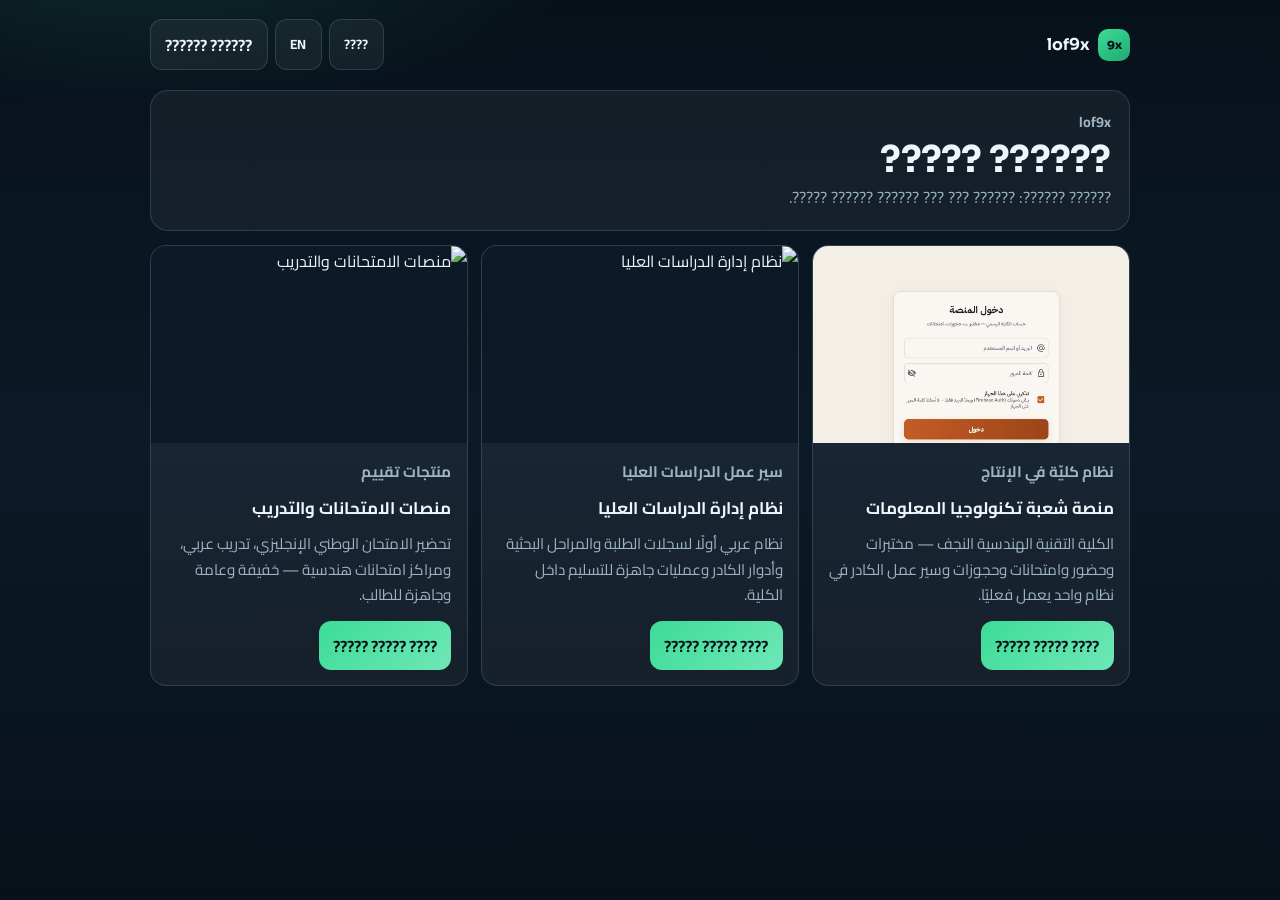
==== cases/index.html @ 278fe814 "Add impact case studies for real college platforms. Feature problem-solution-methods-outcome pages f" ====
<!doctype html>
<html lang="ar" dir="rtl">
<head>
  <meta charset="utf-8">
  <meta name="viewport" content="width=device-width, initial-scale=1">
  <title>?????? ????? | lof9x</title>
  <meta name="description" content="?????? ??? ??????? ???? ???????: ???? ????????? ?????????? ???????? ??????? ?????? ??????????.">
  <meta name="theme-color" content="#07111a">
  <link rel="canonical" href="https://warithh.github.io/lof9x/cases/">
  <link rel="preconnect" href="https://fonts.googleapis.com">
  <link rel="preconnect" href="https://fonts.gstatic.com" crossorigin>
  <link href="https://fonts.googleapis.com/css2?family=Cairo:wght@400;600;700;800&family=Sora:wght@500;600;700;800&display=swap" rel="stylesheet">
  <link rel="stylesheet" href="./case.css">
</head>
<body>
  <div class="wrap">
    <header class="topbar">
      <a class="brand" href="../index.html">
        <span class="brand-mark">9x</span>
        <span>lof9x</span>
      </a>
      <div class="actions">
        <button id="themeBtn" class="btn" type="button">????</button>
        <button id="langBtn" class="btn" type="button">EN</button>
        <a class="btn" href="../index.html" data-ui="back"></a>
      </div>
    </header>

    <section class="page-head block">
      <p class="eyebrow">lof9x</p>
      <h1 data-ui="indexTitle"></h1>
      <p data-ui="indexSub"></p>
    </section>

    <div id="casesGrid" class="cases-grid"></div>
  </div>
  <script src="./case.js"></script>
</body>
</html>
---- cases/case.css ----
:root {
  --bg: #07111a;
  --bg-soft: #0c1a27;
  --surface: rgba(255, 255, 255, 0.05);
  --line: rgba(148, 197, 220, 0.18);
  --line-strong: rgba(61, 220, 151, 0.5);
  --text: #eef6fb;
  --muted: #9db4c5;
  --accent: #3ddc97;
  --ink: #041018;
  --font-display: "Sora", "Cairo", sans-serif;
  --font-body: "Cairo", "Sora", sans-serif;
}

html[data-theme="light"] {
  --bg: #f3f7fa;
  --bg-soft: #e8f0f5;
  --surface: rgba(255, 255, 255, 0.88);
  --line: rgba(20, 55, 78, 0.12);
  --line-strong: rgba(20, 154, 104, 0.45);
  --text: #0d2230;
  --muted: #4d6474;
  --accent: #149a68;
  --ink: #062033;
}

* { box-sizing: border-box; }
html, body { margin: 0; min-height: 100%; }
body {
  font-family: var(--font-body);
  color: var(--text);
  background:
    radial-gradient(ellipse 70% 40% at 12% -8%, rgba(61, 220, 151, 0.14), transparent 50%),
    linear-gradient(180deg, var(--bg), var(--bg-soft) 50%, var(--bg));
}

a { color: inherit; text-decoration: none; }

.wrap {
  width: min(980px, calc(100% - 2rem));
  margin: 0 auto;
  padding: 1.2rem 0 2.5rem;
}

.topbar {
  display: flex;
  justify-content: space-between;
  align-items: center;
  gap: 0.75rem;
  margin-bottom: 1.2rem;
  flex-wrap: wrap;
}

.brand {
  display: inline-flex;
  align-items: center;
  gap: 0.5rem;
  font-family: var(--font-display);
  font-weight: 700;
}

.brand-mark {
  width: 2rem;
  height: 2rem;
  border-radius: 10px;
  display: grid;
  place-items: center;
  background: linear-gradient(145deg, var(--accent), #1fa971);
  color: var(--ink);
  font-size: 0.72rem;
  font-weight: 800;
}

.actions { display: flex; gap: 0.45rem; flex-wrap: wrap; }

.btn {
  border: 1px solid var(--line);
  border-radius: 12px;
  padding: 0.6rem 0.9rem;
  font-family: inherit;
  font-weight: 700;
  cursor: pointer;
  color: var(--text);
  background: var(--surface);
  transition: 160ms ease;
}

.btn:hover { border-color: var(--line-strong); transform: translateY(-1px); }

.btn-primary {
  border: 0;
  color: var(--ink);
  background: linear-gradient(135deg, var(--accent), #6ee7b7);
}

.hero-card,
.block {
  border: 1px solid var(--line);
  border-radius: 18px;
  background: var(--surface);
  padding: 1.15rem;
  margin-bottom: 0.9rem;
}

.cover {
  width: 100%;
  aspect-ratio: 16 / 9;
  object-fit: cover;
  border-radius: 14px;
  border: 1px solid var(--line);
  margin-bottom: 1rem;
  background: var(--bg-soft);
}

.eyebrow {
  margin: 0;
  color: var(--accent);
  font-weight: 700;
  font-size: 0.9rem;
}

h1 {
  margin: 0.45rem 0 0;
  font-family: var(--font-display);
  font-size: clamp(1.55rem, 3.5vw, 2.3rem);
  letter-spacing: -0.02em;
  line-height: 1.25;
}

.lead {
  margin: 0.75rem 0 0;
  color: var(--muted);
  line-height: 1.8;
  max-width: 62ch;
}

.cta-row {
  display: flex;
  gap: 0.55rem;
  flex-wrap: wrap;
  margin-top: 1.1rem;
}

h2 {
  margin: 0 0 0.65rem;
  font-family: var(--font-display);
  font-size: 1.15rem;
}

.block p,
.outcomes li {
  margin: 0;
  color: var(--muted);
  line-height: 1.85;
}

.outcomes {
  margin: 0;
  padding-inline-start: 1.2rem;
  display: grid;
  gap: 0.45rem;
}

.impact-grid {
  display: grid;
  grid-template-columns: repeat(3, minmax(0, 1fr));
  gap: 0.65rem;
}

.impact-item {
  border: 1px solid var(--line);
  border-radius: 14px;
  padding: 0.85rem;
  background: rgba(61, 220, 151, 0.06);
}

.impact-item strong {
  display: block;
  font-family: var(--font-display);
  font-size: 1rem;
  margin-bottom: 0.25rem;
}

.impact-item span {
  color: var(--muted);
  font-size: 0.86rem;
}

.methods {
  display: flex;
  flex-wrap: wrap;
  gap: 0.45rem;
}

.tag {
  border: 1px solid var(--line);
  border-radius: 8px;
  padding: 0.3rem 0.55rem;
  font-size: 0.8rem;
  color: var(--muted);
}

.cases-grid {
  display: grid;
  grid-template-columns: repeat(3, minmax(0, 1fr));
  gap: 0.85rem;
}

.case-card {
  border: 1px solid var(--line);
  border-radius: 16px;
  overflow: hidden;
  background: var(--surface);
  transition: 180ms ease;
  display: flex;
  flex-direction: column;
}

.case-card:hover {
  border-color: var(--line-strong);
  transform: translateY(-3px);
}

.case-card img {
  width: 100%;
  aspect-ratio: 16 / 10;
  object-fit: cover;
  background: var(--bg-soft);
}

.case-card .body {
  padding: 0.95rem;
  display: grid;
  gap: 0.45rem;
}

.case-card h3 {
  margin: 0;
  font-family: var(--font-display);
  font-size: 1.05rem;
}

.case-card p {
  margin: 0;
  color: var(--muted);
  line-height: 1.7;
  font-size: 0.95rem;
}

.page-head h1 {
  margin-top: 0.2rem;
}

.page-head p {
  color: var(--muted);
  line-height: 1.75;
}

@media (max-width: 900px) {
  .cases-grid,
  .impact-grid {
    grid-template-columns: 1fr;
  }
}
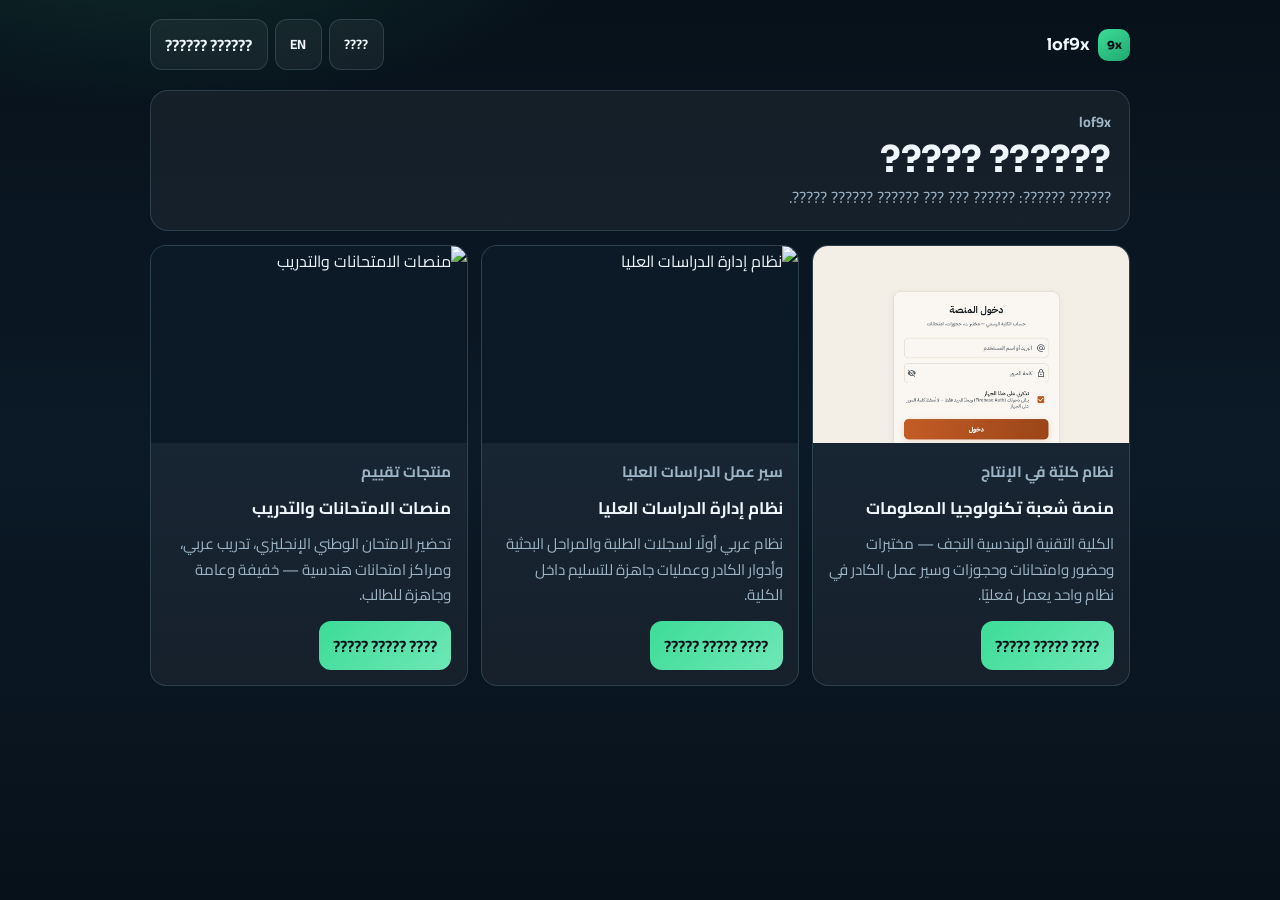
==== commit 29a951c5: "Fix UTF-8 Arabic text on impact case pages." ====
--- a/cases/index.html
+++ b/cases/index.html
@@ -3,8 +3,8 @@
 <head>
   <meta charset="utf-8">
   <meta name="viewport" content="width=device-width, initial-scale=1">
-  <title>?????? ????? | lof9x</title>
-  <meta name="description" content="?????? ??? ??????? ???? ???????: ???? ????????? ?????????? ???????? ??????? ?????? ??????????.">
+  <title>Impact Cases | lof9x</title>
+  <meta name="description" content="Impact cases by Warith Al-Awadi: IT Division, Graduate Studies, Exam Platforms.">
   <meta name="theme-color" content="#07111a">
   <link rel="canonical" href="https://warithh.github.io/lof9x/cases/">
   <link rel="preconnect" href="https://fonts.googleapis.com">
@@ -20,7 +20,7 @@
         <span>lof9x</span>
       </a>
       <div class="actions">
-        <button id="themeBtn" class="btn" type="button">????</button>
+        <button id="themeBtn" class="btn" type="button">Dark</button>
         <button id="langBtn" class="btn" type="button">EN</button>
         <a class="btn" href="../index.html" data-ui="back"></a>
       </div>
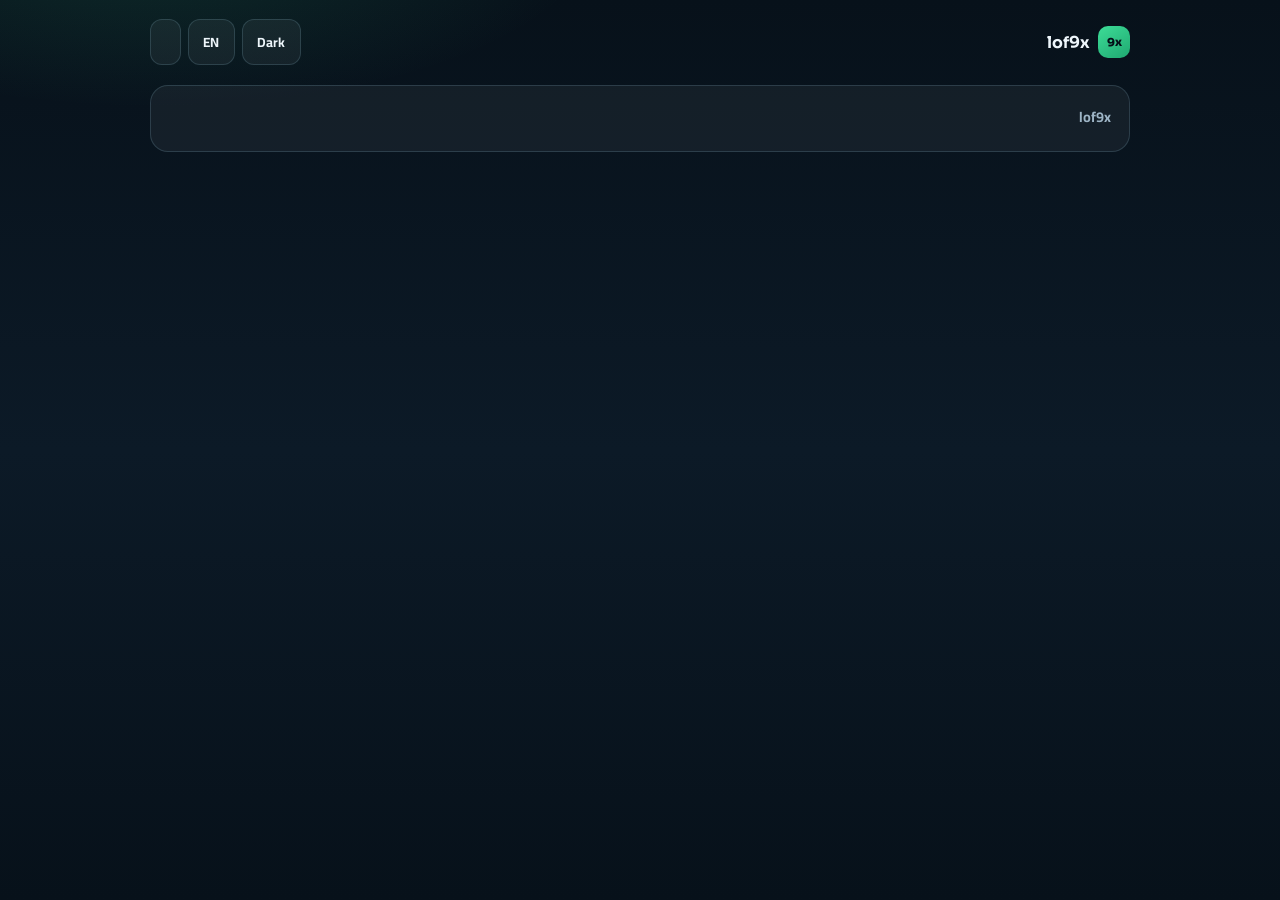
==== commit 58e41039: "Bust cache for impact case UI script." ====
--- a/cases/index.html
+++ b/cases/index.html
@@ -34,6 +34,6 @@
 
     <div id="casesGrid" class="cases-grid"></div>
   </div>
-  <script src="./case.js"></script>
+  <script src="./case.js?v=3"></script>
 </body>
 </html>
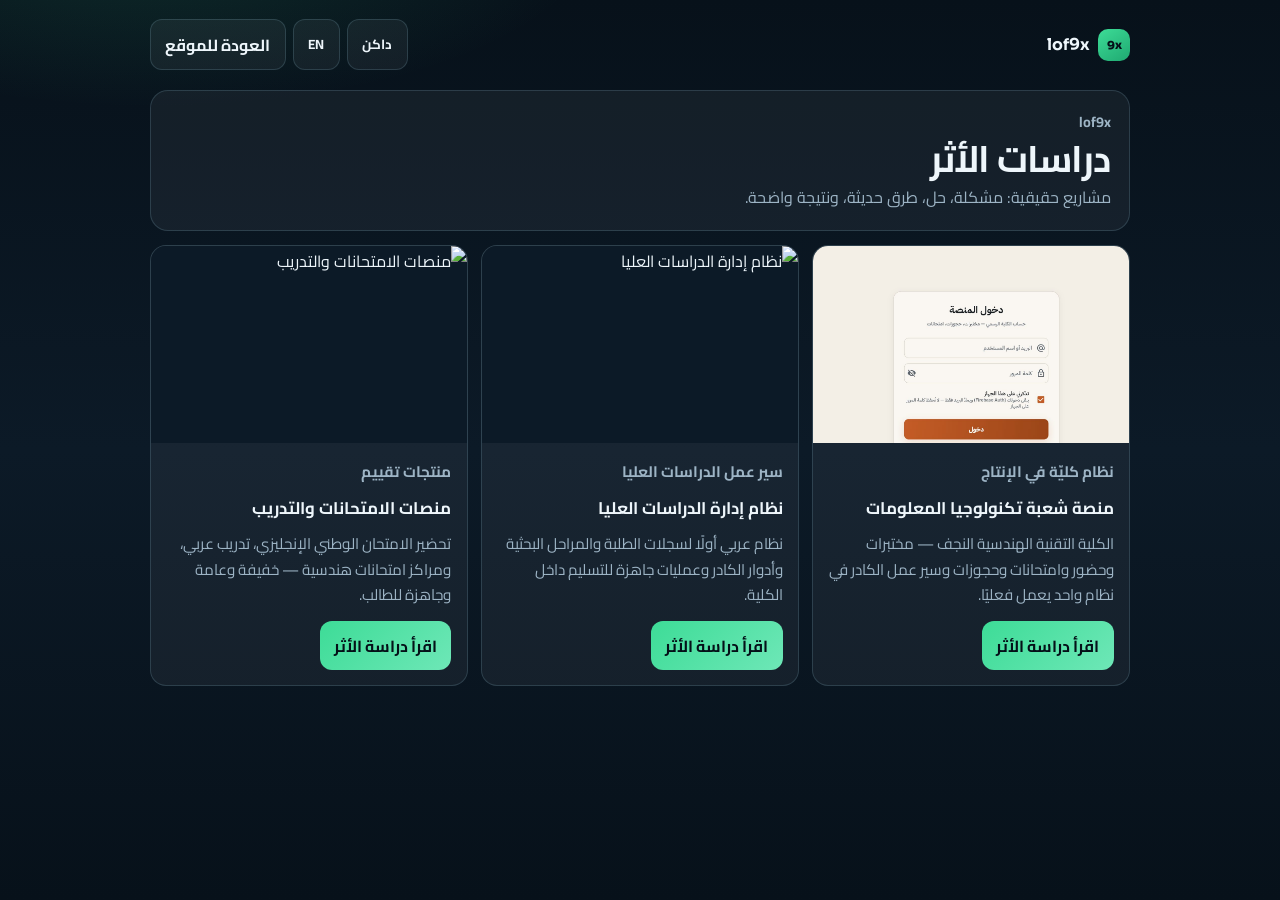
==== commit d3748501: "Fix impact case.js syntax so Arabic UI can run." ====
--- a/cases/index.html
+++ b/cases/index.html
@@ -34,6 +34,6 @@
 
     <div id="casesGrid" class="cases-grid"></div>
   </div>
-  <script src="./case.js?v=3"></script>
+  <script src="./case.js?v=4"></script>
 </body>
 </html>
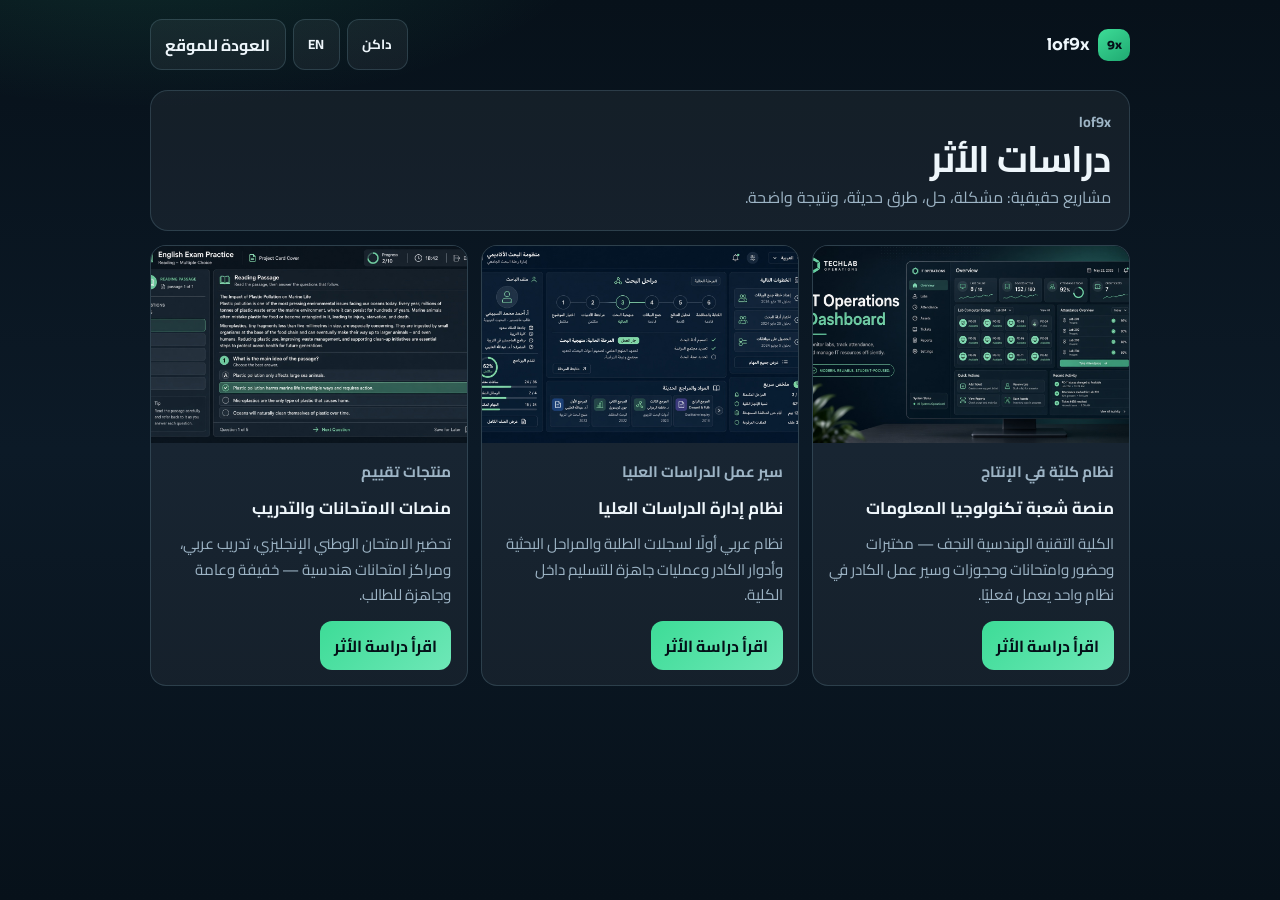
==== commit 78a6270a: "Sync impact case covers with project card images. Co-authored-by: Cursor <cursoragent@cursor.com>" ====
--- a/cases/index.html
+++ b/cases/index.html
@@ -34,6 +34,6 @@
 
     <div id="casesGrid" class="cases-grid"></div>
   </div>
-  <script src="./case.js?v=4"></script>
+  <script src="./case.js?v=5"></script>
 </body>
 </html>
